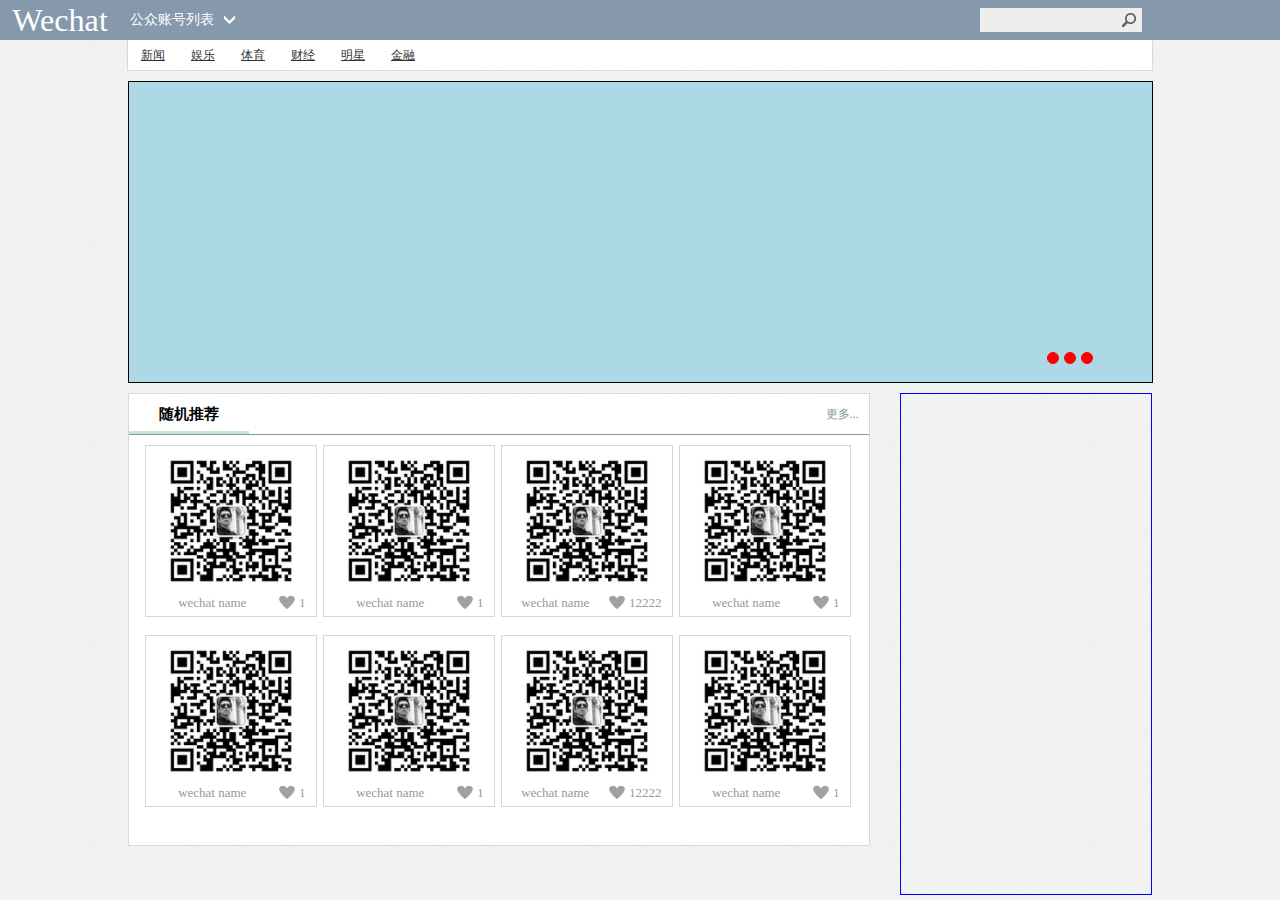
==== html/index.html @ 76915fe9 "init" ====
<!DOCTYPE html>
<html>
<head>

    <link rel="stylesheet" href="../css/global.css" media="screen"/>
    <title></title>
    <meta charset="utf-8"/>
</head>
<body>
	<div class="wrapper">
		<div class="header">
			<div class="header_content">
				<div class="logo_area">Wechat</div>
				<div class="menu_area">
					<ul>
						<!-- <li>新闻</li>
						<li>娱乐</li>
						<li>体育</li>
						<li>财经</li>
						<li>明星</li>
						<li>金融</li> -->
						<li>公众账号列表<span id="more"></span></li>
					</ul>
				</div>
				<div class="search_area">
					<div class="search_box">
						<input type="text"/>
						<a href="javascript:void(null);"></a>
					</div>
				</div>
			</div>
		</div>
		<ul class="wc_category">
			<li>新闻</li>
			<li>娱乐</li>
			<li>体育</li>
			<li>财经</li>
			<li>明星</li>
			<li>金融</li>
		</ul>
		<div class="body">
			<div class="slide_area">
				<div class="slide_control">
					<div class="slide_item"></div>
					<div class="slide_item"></div>
					<div class="slide_item"></div>	
				</div>
			</div>
			<div class="module_area">
				<div class="module_left">
					<div class="rand_module wc_module">
						<div class="module_header">
							<h3>随机推荐</h3>
							<a class="more">更多...</a>
						</div>
						<ul class="module_body">
							<li>
								<div class="qr_item">
									<img src="../images/1.jpg">
									<div class="qr_control">
										<span class="wc_name">wechat name</span>
										<span class="wc_good">1</span>
									</div>
								</div>
								<div class="qr_item">
									<img src="../images/1.jpg">
									<div class="qr_control">
										<span class="wc_name">wechat name</span>
										<span class="wc_good">1</span>
									</div>
								</div>
								<div class="qr_item">
									<img src="../images/1.jpg">
									<div class="qr_control">
										<span class="wc_name">wechat name</span>
										<span class="wc_good">12222</span>
									</div>
								</div>
								<div class="qr_item">
									<img src="../images/1.jpg">
									<div class="qr_control">
										<span class="wc_name">wechat name</span>
										<span class="wc_good">1</span>
									</div>
								</div>
							</li>
							<li>
								<div class="qr_item">
									<img src="../images/1.jpg">
									<div class="qr_control">
										<span class="wc_name">wechat name</span>
										<span class="wc_good">1</span>
									</div>
								</div>
								<div class="qr_item">
									<img src="../images/1.jpg">
									<div class="qr_control">
										<span class="wc_name">wechat name</span>
										<span class="wc_good">1</span>
									</div>
								</div>
								<div class="qr_item">
									<img src="../images/1.jpg">
									<div class="qr_control">
										<span class="wc_name">wechat name</span>
										<span class="wc_good">12222</span>
									</div>
								</div>
								<div class="qr_item">
									<img src="../images/1.jpg">
									<div class="qr_control">
										<span class="wc_name">wechat name</span>
										<span class="wc_good">1</span>
									</div>
								</div>
							</li>
						</ul>
					</div>
				</div>
				<div class="module_right"></div>
			</div>
		</div>
	</div>
</body>
</html>
---- css/global.css ----
body,div,dl,dt,dd,ul,ol,li,h1,h2,h3,h4,h5,h6,pre,form,fieldset,input,textarea,p,blockquote,th,td{padding:0;margin:0;font-family:微软雅黑;}
input,textarea{ outline:none; }
textarea{ resize:none;}
body{font-family:Arial;background-color:#f2f2f2;}
.wrapper{margin:auto;width:100%;min-height:768px;overflow:hidden;height:100%;background:url(../images/bg.gif);}
.header{height:40px;width:100%;background-color:#8598AC;color:#FFF;line-height:40px;font-size:14px;}
.header_content{margin:auto;height:40px;width:1280px;}
.logo_area{float:left;height:40px;width:120px;text-align:center;font-size:2.3em;color:#FFF;}
.menu_area{float:left;min-width:700px;}
.menu_area ul{width:700px;}
.menu_area li{float:left;list-style:none;min-width:60px;text-align:center;width:auto;cursor:pointer;}
.menu_area li:last-child{padding-left:10px;padding-right:10px;}
.menu_area li:hover{background-color:#70D4AB;}

.search_area{float:right;width:300px;}
.search_area input{border:1px solid #EEE;height:22px;width:160px;background-color:#EEE;}
.search_area input:focus{background-color:#FFF;}
.search_box{position:relative;}
.search_box a{display:block;height:16px;width:9px;position:absolute;top:12px;right:143px;background:url('../images/command2.png') no-repeat -144px 0;cursor: pointer;padding:3px;}

#more{display:block;width:11px;height:9px;float:right;margin-top:15px;margin-left:10px;background:url('../images/c5.png') -92px -33px;}
.wc_category{height:30px;width:1024px;margin:auto;background-color:#FFF;border:1px solid #D8D8D8;border-top:none;}
.wc_category li{list-style:none;float:left;font-size:12px;line-height:30px;min-width:50px;text-align:center;text-decoration:underline;color:#333;cursor:pointer;}
.wc_category li:hover{color:#F1C812;}
.body{width:1025px;margin:auto;margin-top:10px;min-height:768px;}
.slide_area{border:1px solid;height:300px;position:relative;background-color:lightblue;}
.slide_control{width:100px;height:20px;position:absolute;bottom:10px;right:10px;}
.slide_item{border:1px solid red;height:10px;width:10px;float:left;background-color:red;margin-left:5px;border-radius:10px;}

.module_area{min-height:500px;width:1024px;overflow:hidden;margin-top:10px;}
.module_left{min-height:500px;width:750px;overflow:hidden;float:left;}
.module_right{border:1px solid blue;min-height:500px;overflow:hidden;width:250px;float:right;}
.rand_module{border:1px solid #EEE;width:740px;;height:300px;}
.wc_module{background-color:#FFF;border-color:#D8D8D8;min-height:300px;height:auto;overflow:hidden;}
.module_header{border-bottom:1px solid #829C8E;height:40px;line-height:40px;}
.module_header h3{border-bottom:3px solid #C2E7D2;width:120px;text-align:center;height:37px;font-size:15px;float:left;}
.more{float:right;color:#829C8E;text-align:center;font-size:12px;cursor:pointer;margin-right:10px;}
.more:hover{color:#333;}

.module_body{height:400px;}
.module_body li{height:180px;margin:10px;list-style:none;}
.qr_item{border:1px solid #D8D8D8;float:left;height:170px;width:170px;margin-left:6px;text-align:center;cursor:pointer;}
.qr_item:hover{background-color: #D8D8D8;}
.qr_item img{height:140px;margin-top: 5px;}
.qr_control{font-size:13px;}
.wc_name{color:#999;}
.wc_good{float:right;margin-right:10px;background:url(../images/like.png) no-repeat;padding-left:20px;color:#999;}
.wc_good:hover{color:#333;background-position:0 -48px;}
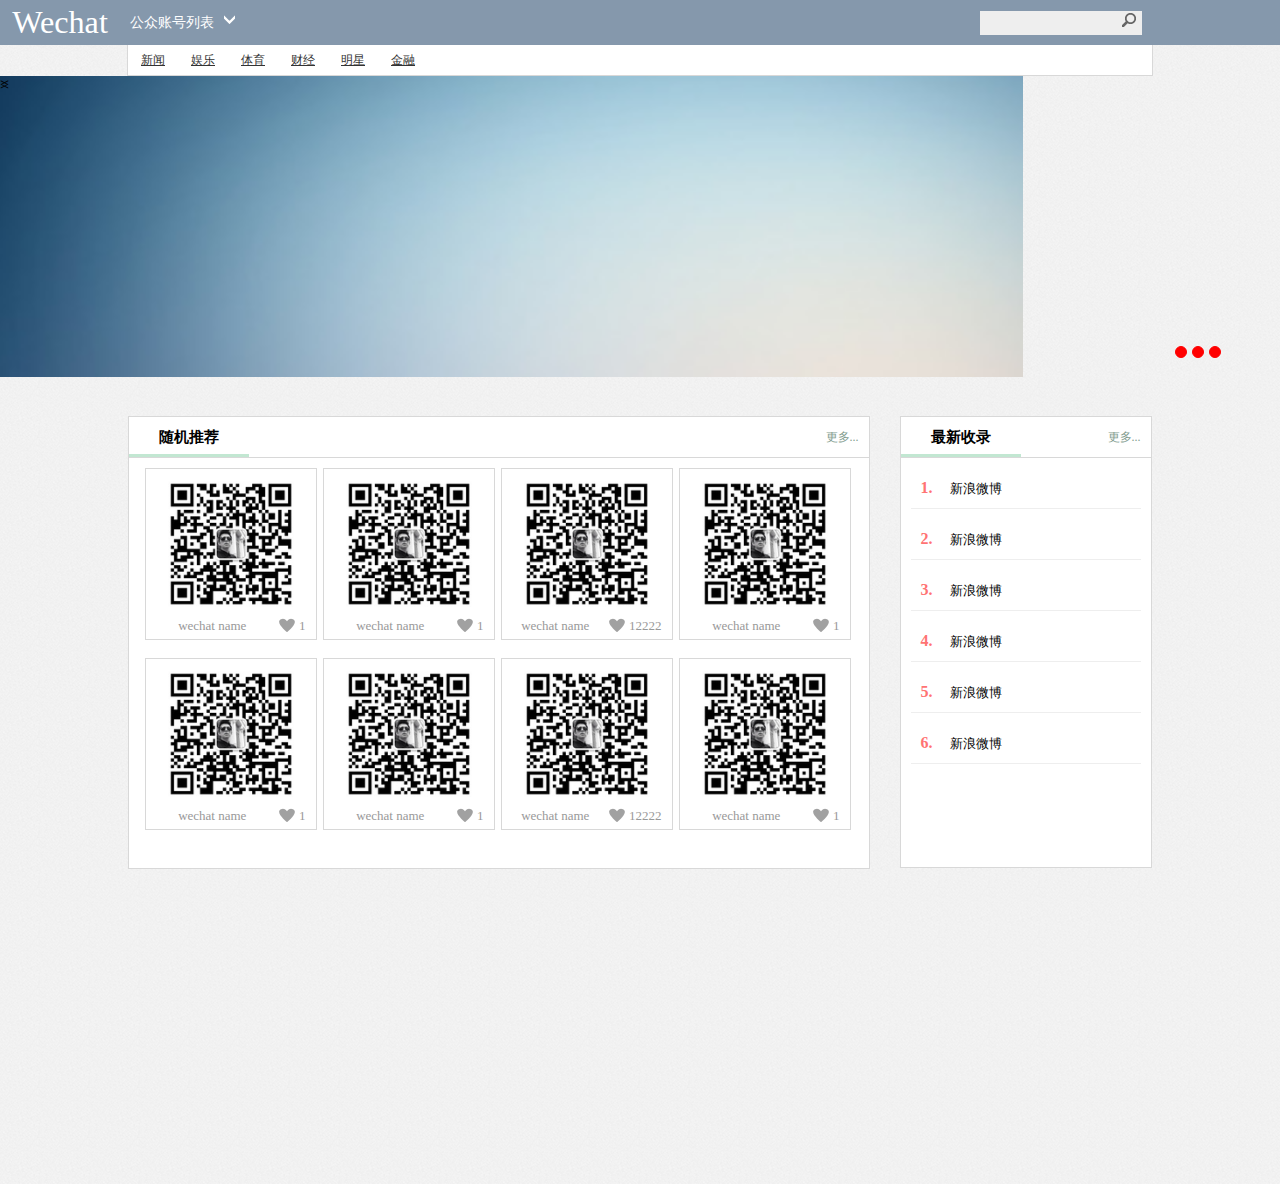
==== commit be2abd25: "update" ====
--- a/html/index.html
+++ b/html/index.html
@@ -38,14 +38,31 @@
 			<li>明星</li>
 			<li>金融</li>
 		</ul>
+		<div class="slide_area">
+			<div class="pre_slide sl_btn"><</div>
+			<div class="next_slide sl_btn">></div>
+			<div class="slide_container">
+				<img src="../images/test/www.png"/>
+			</div>
+			<div class="slide_control">
+				<div class="slide_item"></div>
+				<div class="slide_item"></div>
+				<div class="slide_item"></div>	
+			</div>
+		</div>
 		<div class="body">
-			<div class="slide_area">
+			<!-- <div class="slide_area">
+				<div class="pre_slide sl_btn"><</div>
+				<div class="next_slide sl_btn">></div>
+				<div class="slide_container">
+					<img src="../images/test/www.png"/>
+				</div>
 				<div class="slide_control">
 					<div class="slide_item"></div>
 					<div class="slide_item"></div>
 					<div class="slide_item"></div>	
 				</div>
-			</div>
+			</div> -->
 			<div class="module_area">
 				<div class="module_left">
 					<div class="rand_module wc_module">
@@ -117,7 +134,40 @@
 						</ul>
 					</div>
 				</div>
-				<div class="module_right"></div>
+				<div class="module_right wc_module">
+					<div class="module_header">
+						<h3>最新收录</h3>
+						<a class="more">更多...</a>
+					</div>
+					<div class="module_body">
+						<ul class="new_wc">
+							<li class="new_wc_item">
+								<span class="order">1.</span>
+								<span class="new_wc_title">新浪微博</span>
+							</li>
+							<li class="new_wc_item">
+								<span class="order">2.</span>
+								<span class="new_wc_title">新浪微博</span>
+							</li>
+							<li class="new_wc_item">
+								<span class="order">3.</span>
+								<span class="new_wc_title">新浪微博</span>
+							</li>
+							<li class="new_wc_item">
+								<span class="order">4.</span>
+								<span class="new_wc_title">新浪微博</span>
+							</li>
+							<li class="new_wc_item">
+								<span class="order">5.</span>
+								<span class="new_wc_title">新浪微博</span>
+							</li>
+							<li class="new_wc_item">
+								<span class="order">6.</span>
+								<span class="new_wc_title">新浪微博</span>
+							</li>
+						</ul>
+					</div>
+				</div>
 			</div>
 		</div>
 	</div>
--- a/css/global.css
+++ b/css/global.css
@@ -3,9 +3,9 @@
 textarea{ resize:none;}
 body{font-family:Arial;background-color:#f2f2f2;}
 .wrapper{margin:auto;width:100%;min-height:768px;overflow:hidden;height:100%;background:url(../images/bg.gif);}
-.header{height:40px;width:100%;background-color:#8598AC;color:#FFF;line-height:40px;font-size:14px;}
+.header{height:45px;width:100%;background-color:#8598AC;color:#FFF;line-height:45px;font-size:14px;position:fixed;z-index:9999;}
 .header_content{margin:auto;height:40px;width:1280px;}
-.logo_area{float:left;height:40px;width:120px;text-align:center;font-size:2.3em;color:#FFF;}
+.logo_area{float:left;height:45px;width:120px;text-align:center;font-size:2.3em;color:#FFF;}
 .menu_area{float:left;min-width:700px;}
 .menu_area ul{width:700px;}
 .menu_area li{float:left;list-style:none;min-width:60px;text-align:center;width:auto;cursor:pointer;}
@@ -19,20 +19,20 @@
 .search_box a{display:block;height:16px;width:9px;position:absolute;top:12px;right:143px;background:url('../images/command2.png') no-repeat -144px 0;cursor: pointer;padding:3px;}
 
 #more{display:block;width:11px;height:9px;float:right;margin-top:15px;margin-left:10px;background:url('../images/c5.png') -92px -33px;}
-.wc_category{height:30px;width:1024px;margin:auto;background-color:#FFF;border:1px solid #D8D8D8;border-top:none;}
+.wc_category{height:30px;width:1024px;margin:auto;margin-top:45px;background-color:#FFF;border:1px solid #D8D8D8;border-top:none;}
 .wc_category li{list-style:none;float:left;font-size:12px;line-height:30px;min-width:50px;text-align:center;text-decoration:underline;color:#333;cursor:pointer;}
 .wc_category li:hover{color:#F1C812;}
-.body{width:1025px;margin:auto;margin-top:10px;min-height:768px;}
-.slide_area{border:1px solid;height:300px;position:relative;background-color:lightblue;}
+.body{width:1025px;margin:auto;margin-top:40px;min-height:768px;}
+.slide_area{height:300px;position:relative;}
 .slide_control{width:100px;height:20px;position:absolute;bottom:10px;right:10px;}
 .slide_item{border:1px solid red;height:10px;width:10px;float:left;background-color:red;margin-left:5px;border-radius:10px;}
-
+.sl_btn{position:absolute;}
 .module_area{min-height:500px;width:1024px;overflow:hidden;margin-top:10px;}
 .module_left{min-height:500px;width:750px;overflow:hidden;float:left;}
-.module_right{border:1px solid blue;min-height:500px;overflow:hidden;width:250px;float:right;}
+.wc_module.module_right{border:1px solid #D8D8D8;height:450px;width:250px;float:right;}
 .rand_module{border:1px solid #EEE;width:740px;;height:300px;}
 .wc_module{background-color:#FFF;border-color:#D8D8D8;min-height:300px;height:auto;overflow:hidden;}
-.module_header{border-bottom:1px solid #829C8E;height:40px;line-height:40px;}
+.module_header{border-bottom:1px solid #D8D8D8;height:40px;line-height:40px;}
 .module_header h3{border-bottom:3px solid #C2E7D2;width:120px;text-align:center;height:37px;font-size:15px;float:left;}
 .more{float:right;color:#829C8E;text-align:center;font-size:12px;cursor:pointer;margin-right:10px;}
 .more:hover{color:#333;}
@@ -45,4 +45,10 @@
 .qr_control{font-size:13px;}
 .wc_name{color:#999;}
 .wc_good{float:right;margin-right:10px;background:url(../images/like.png) no-repeat;padding-left:20px;color:#999;}
-.wc_good:hover{color:#333;background-position:0 -48px;}+.wc_good:hover{color:#333;background-position:0 -48px;}
+
+.new_wc{}
+.new_wc li{border-bottom:1px solid #EEE;height:40px;line-height:40px;}
+.new_wc .order{margin-left:10px;color:#FF7373;font-weight:bold;}
+.new_wc .new_wc_title{margin-left:10px;font-size:13px;padding:3px;}
+.new_wc .new_wc_title:hover{color:#FF7373;cursor:pointer;}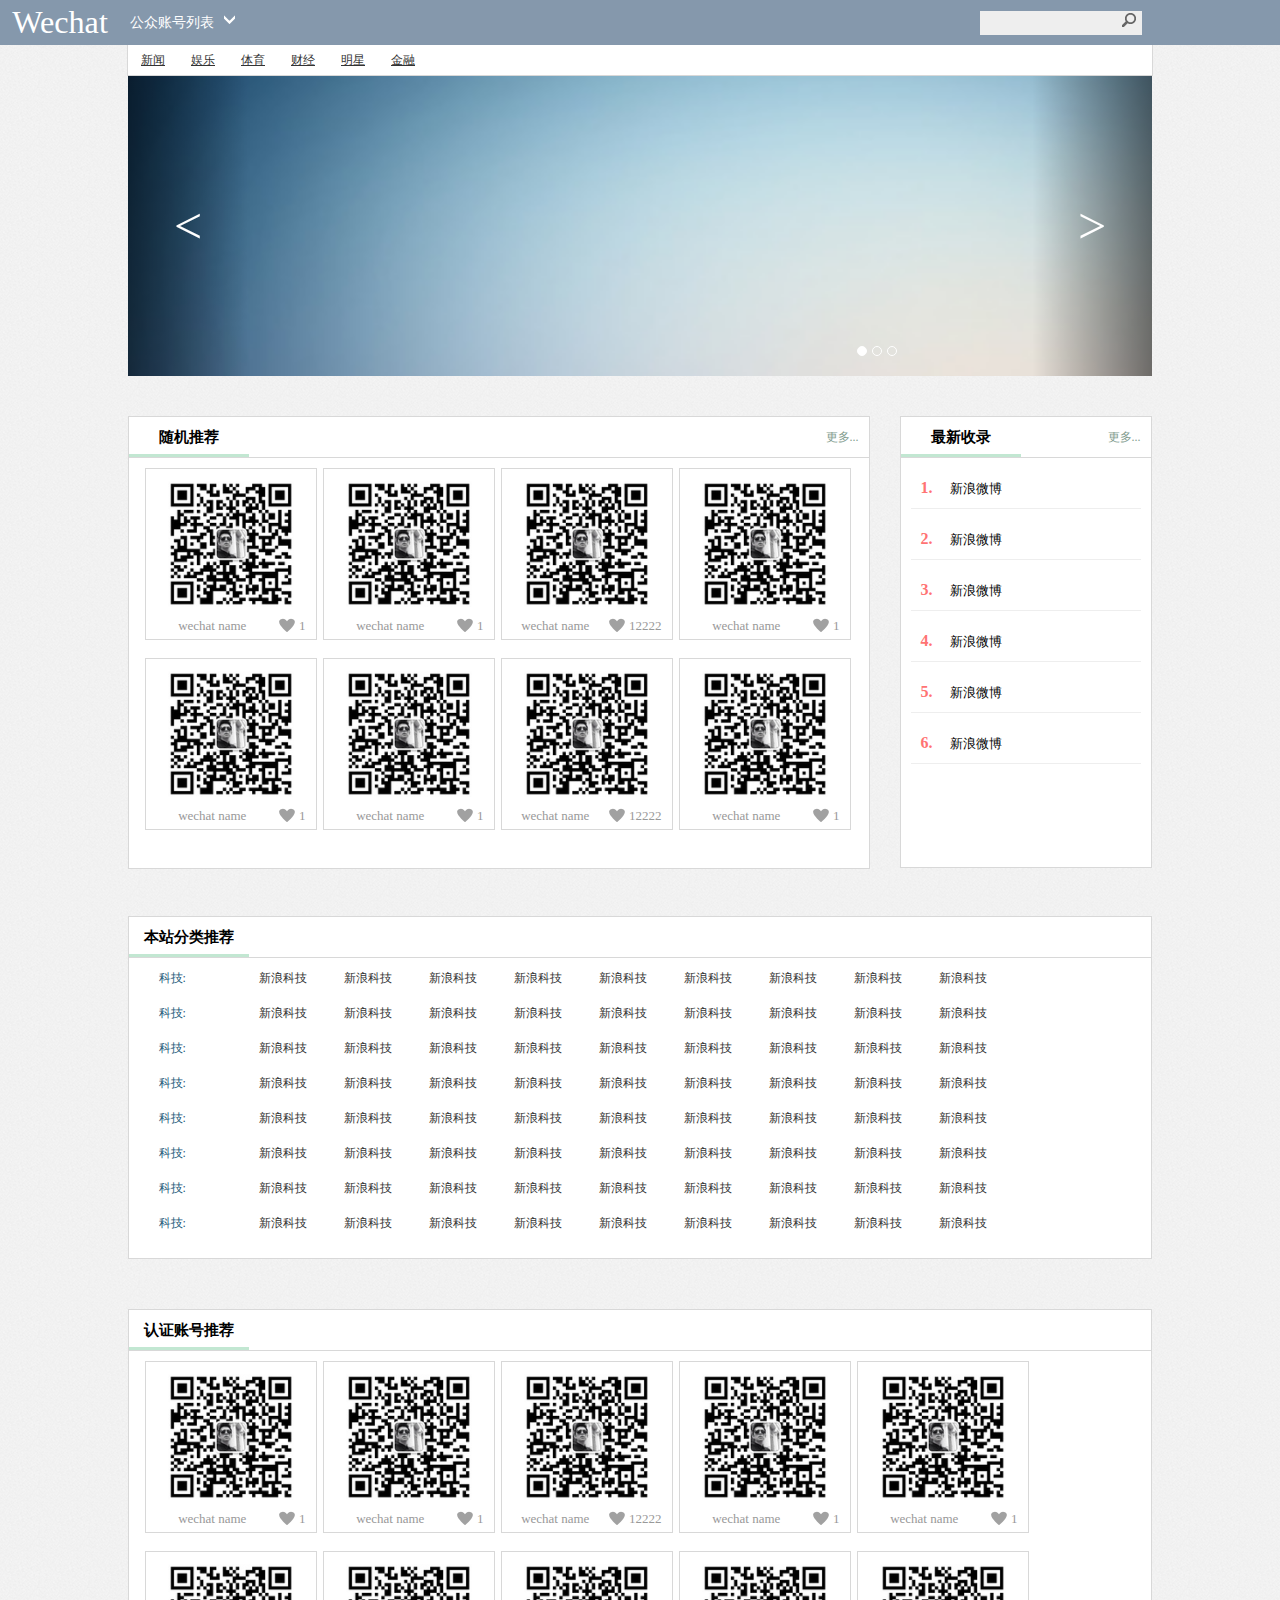
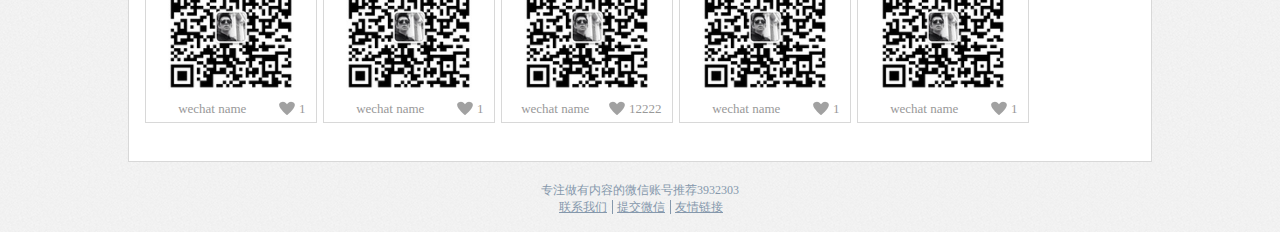
==== commit 5eee7cba: "update" ====
--- a/html/index.html
+++ b/html/index.html
@@ -45,7 +45,7 @@
 				<img src="../images/test/www.png"/>
 			</div>
 			<div class="slide_control">
-				<div class="slide_item"></div>
+				<div class="slide_item current"></div>
 				<div class="slide_item"></div>
 				<div class="slide_item"></div>	
 			</div>
@@ -168,7 +168,213 @@
 						</ul>
 					</div>
 				</div>
+				<div class="pop_wc wc_module">
+					<div class="module_header">
+						<h3>本站分类推荐</h3>
+					</div>
+					<div class="pop_wc_item">
+						<h3>科技:</h3>
+						<ul>
+							<li><a href="">新浪科技</a></li>
+							<li><a href="">新浪科技</a></li>
+							<li><a href="">新浪科技</a></li>
+							<li><a href="">新浪科技</a></li>
+							<li><a href="">新浪科技</a></li>
+							<li><a href="">新浪科技</a></li>
+							<li><a href="">新浪科技</a></li>
+							<li><a href="">新浪科技</a></li>
+							<li><a href="">新浪科技</a></li>
+						</ul>
+					</div>			
+					<div class="pop_wc_item">
+						<h3>科技:</h3>
+						<ul>
+							<li><a href="">新浪科技</a></li>
+							<li><a href="">新浪科技</a></li>
+							<li><a href="">新浪科技</a></li>
+							<li><a href="">新浪科技</a></li>
+							<li><a href="">新浪科技</a></li>
+							<li><a href="">新浪科技</a></li>
+							<li><a href="">新浪科技</a></li>
+							<li><a href="">新浪科技</a></li>
+							<li><a href="">新浪科技</a></li>
+						</ul>
+					</div>
+					<div class="pop_wc_item">
+						<h3>科技:</h3>
+						<ul>
+							<li><a href="">新浪科技</a></li>
+							<li><a href="">新浪科技</a></li>
+							<li><a href="">新浪科技</a></li>
+							<li><a href="">新浪科技</a></li>
+							<li><a href="">新浪科技</a></li>
+							<li><a href="">新浪科技</a></li>
+							<li><a href="">新浪科技</a></li>
+							<li><a href="">新浪科技</a></li>
+							<li><a href="">新浪科技</a></li>
+						</ul>
+					</div>
+					<div class="pop_wc_item">
+						<h3>科技:</h3>
+						<ul>
+							<li><a href="">新浪科技</a></li>
+							<li><a href="">新浪科技</a></li>
+							<li><a href="">新浪科技</a></li>
+							<li><a href="">新浪科技</a></li>
+							<li><a href="">新浪科技</a></li>
+							<li><a href="">新浪科技</a></li>
+							<li><a href="">新浪科技</a></li>
+							<li><a href="">新浪科技</a></li>
+							<li><a href="">新浪科技</a></li>
+						</ul>
+					</div>
+					<div class="pop_wc_item">
+						<h3>科技:</h3>
+						<ul>
+							<li><a href="">新浪科技</a></li>
+							<li><a href="">新浪科技</a></li>
+							<li><a href="">新浪科技</a></li>
+							<li><a href="">新浪科技</a></li>
+							<li><a href="">新浪科技</a></li>
+							<li><a href="">新浪科技</a></li>
+							<li><a href="">新浪科技</a></li>
+							<li><a href="">新浪科技</a></li>
+							<li><a href="">新浪科技</a></li>
+						</ul>
+					</div>
+					<div class="pop_wc_item">
+						<h3>科技:</h3>
+						<ul>
+							<li><a href="">新浪科技</a></li>
+							<li><a href="">新浪科技</a></li>
+							<li><a href="">新浪科技</a></li>
+							<li><a href="">新浪科技</a></li>
+							<li><a href="">新浪科技</a></li>
+							<li><a href="">新浪科技</a></li>
+							<li><a href="">新浪科技</a></li>
+							<li><a href="">新浪科技</a></li>
+							<li><a href="">新浪科技</a></li>
+						</ul>
+					</div>
+					<div class="pop_wc_item">
+						<h3>科技:</h3>
+						<ul>
+							<li><a href="">新浪科技</a></li>
+							<li><a href="">新浪科技</a></li>
+							<li><a href="">新浪科技</a></li>
+							<li><a href="">新浪科技</a></li>
+							<li><a href="">新浪科技</a></li>
+							<li><a href="">新浪科技</a></li>
+							<li><a href="">新浪科技</a></li>
+							<li><a href="">新浪科技</a></li>
+							<li><a href="">新浪科技</a></li>
+						</ul>
+					</div>
+					<div class="pop_wc_item">
+						<h3>科技:</h3>
+						<ul>
+							<li><a href="">新浪科技</a></li>
+							<li><a href="">新浪科技</a></li>
+							<li><a href="">新浪科技</a></li>
+							<li><a href="">新浪科技</a></li>
+							<li><a href="">新浪科技</a></li>
+							<li><a href="">新浪科技</a></li>
+							<li><a href="">新浪科技</a></li>
+							<li><a href="">新浪科技</a></li>
+							<li><a href="">新浪科技</a></li>
+						</ul>
+					</div>
+				</div>
+				<div class="module_verify wc_module">
+					<div class="module_header">
+						<h3>认证账号推荐</h3>
+					</div>
+					<div class="module_body">
+						<li>
+								<div class="qr_item">
+									<img src="../images/1.jpg">
+									<div class="qr_control">
+										<span class="wc_name">wechat name</span>
+										<span class="wc_good">1</span>
+									</div>
+								</div>
+								<div class="qr_item">
+									<img src="../images/1.jpg">
+									<div class="qr_control">
+										<span class="wc_name">wechat name</span>
+										<span class="wc_good">1</span>
+									</div>
+								</div>
+								<div class="qr_item">
+									<img src="../images/1.jpg">
+									<div class="qr_control">
+										<span class="wc_name">wechat name</span>
+										<span class="wc_good">12222</span>
+									</div>
+								</div>
+								<div class="qr_item">
+									<img src="../images/1.jpg">
+									<div class="qr_control">
+										<span class="wc_name">wechat name</span>
+										<span class="wc_good">1</span>
+									</div>
+								</div>
+								<div class="qr_item">
+									<img src="../images/1.jpg">
+									<div class="qr_control">
+										<span class="wc_name">wechat name</span>
+										<span class="wc_good">1</span>
+									</div>
+								</div>
+							</li>
+							<li>
+								<div class="qr_item">
+									<img src="../images/1.jpg">
+									<div class="qr_control">
+										<span class="wc_name">wechat name</span>
+										<span class="wc_good">1</span>
+									</div>
+								</div>
+								<div class="qr_item">
+									<img src="../images/1.jpg">
+									<div class="qr_control">
+										<span class="wc_name">wechat name</span>
+										<span class="wc_good">1</span>
+									</div>
+								</div>
+								<div class="qr_item">
+									<img src="../images/1.jpg">
+									<div class="qr_control">
+										<span class="wc_name">wechat name</span>
+										<span class="wc_good">12222</span>
+									</div>
+								</div>
+								<div class="qr_item">
+									<img src="../images/1.jpg">
+									<div class="qr_control">
+										<span class="wc_name">wechat name</span>
+										<span class="wc_good">1</span>
+									</div>
+								</div>
+																<div class="qr_item">
+									<img src="../images/1.jpg">
+									<div class="qr_control">
+										<span class="wc_name">wechat name</span>
+										<span class="wc_good">1</span>
+									</div>
+								</div>
+							</li>
+					</div>
+				</div>
 			</div>
+		</div>
+		<div class="footer">
+			<p>专注做有内容的微信账号推荐3932303</p>
+			<p>
+				<a href="#">联系我们</a>
+				<a href="#">提交微信</a>
+				<a href="#">友情链接</a>
+			</p>
 		</div>
 	</div>
 </body>
--- a/css/global.css
+++ b/css/global.css
@@ -21,11 +21,14 @@
 #more{display:block;width:11px;height:9px;float:right;margin-top:15px;margin-left:10px;background:url('../images/c5.png') -92px -33px;}
 .wc_category{height:30px;width:1024px;margin:auto;margin-top:45px;background-color:#FFF;border:1px solid #D8D8D8;border-top:none;}
 .wc_category li{list-style:none;float:left;font-size:12px;line-height:30px;min-width:50px;text-align:center;text-decoration:underline;color:#333;cursor:pointer;}
-.wc_category li:hover{color:#F1C812;}
+.wc_category li:hover{color:#FF7373;}
 .body{width:1025px;margin:auto;margin-top:40px;min-height:768px;}
-.slide_area{height:300px;position:relative;}
-.slide_control{width:100px;height:20px;position:absolute;bottom:10px;right:10px;}
-.slide_item{border:1px solid red;height:10px;width:10px;float:left;background-color:red;margin-left:5px;border-radius:10px;}
+.slide_area{height:300px;position:relative;width:1024px;margin:auto;}
+.slide_container{width:100%;margin:auto;}
+.slide_container img{width:100%;height:300px;}
+.slide_control{width:100px;height:20px;position:absolute;bottom:10px;right:200px;}
+.slide_item{border:1px solid #FFF;height:8px;width:8px;float:left;margin-left:5px;border-radius:8px;cursor:pointer;}
+.slide_item.current{background-color:#FFF;}
 .sl_btn{position:absolute;}
 .module_area{min-height:500px;width:1024px;overflow:hidden;margin-top:10px;}
 .module_left{min-height:500px;width:750px;overflow:hidden;float:left;}
@@ -51,4 +54,38 @@
 .new_wc li{border-bottom:1px solid #EEE;height:40px;line-height:40px;}
 .new_wc .order{margin-left:10px;color:#FF7373;font-weight:bold;}
 .new_wc .new_wc_title{margin-left:10px;font-size:13px;padding:3px;}
-.new_wc .new_wc_title:hover{color:#FF7373;cursor:pointer;}+.new_wc .new_wc_title:hover{color:#FF7373;cursor:pointer;}
+
+
+.pre_slide{left:0;
+background-image: -webkit-gradient(linear, 0 top, 100% top, from(rgba(0, 0, 0, 0.5)), to(rgba(0, 0, 0, 0.0001)));
+background-image: -webkit-linear-gradient(left, color-stop(rgba(0, 0, 0, 0.5) 0), color-stop(rgba(0, 0, 0, 0.0001) 100%));
+background-image: -moz-linear-gradient(left, rgba(0, 0, 0, 0.5) 0, rgba(0, 0, 0, 0.0001) 100%);
+background-image: linear-gradient(to right, rgba(0, 0, 0, 0.5) 0, rgba(0, 0, 0, 0.0001) 100%);
+background-repeat: repeat-x;
+filter: progid:DXImageTransform.Microsoft.gradient(startColorstr='#80000000', endColorstr='#00000000', GradientType=1);
+}
+.next_slide{right:0;background-image: -webkit-gradient(linear, 0 top, 100% top, from(rgba(0, 0, 0, 0.0001)), to(rgba(0, 0, 0, 0.5)));
+background-image: -webkit-linear-gradient(left, color-stop(rgba(0, 0, 0, 0.0001) 0), color-stop(rgba(0, 0, 0, 0.5) 100%));
+background-image: -moz-linear-gradient(left, rgba(0, 0, 0, 0.0001) 0, rgba(0, 0, 0, 0.5) 100%);
+background-image: linear-gradient(to right, rgba(0, 0, 0, 0.0001) 0, rgba(0, 0, 0, 0.5) 100%);
+background-repeat: repeat-x;
+filter: progid:DXImageTransform.Microsoft.gradient(startColorstr='#00000000', endColorstr='#80000000', GradientType=1);}
+.sl_btn{height:300px;width:120px;position:absolute;text-align:center;font-size:50px;line-height:300px;cursor:pointer;color:#FFF;}
+
+
+.pop_wc{float:left;width:1022px;border:1px solid #D8D8D8;padding-bottom: 20px;}
+.pop_wc_item{height:30px;margin-top:5px;padding-left: 20px;width:100%;}
+.pop_wc_item:hover{background-color:#C2E7D2;}
+.pop_wc_item ul{float:left;margin-left:15px;height:30px;line-height:30px;font-size:12px;}
+.pop_wc_item ul li{float:left;list-style:none;margin-left:5px;width:80px;}
+.pop_wc_item ul li a{color:#333;text-decoration:none;}
+.pop_wc_item ul li a:hover{color:#FF7373;text-decoration:underline;}
+.pop_wc_item h3{float:left;font-size:12px;height:30px;line-height:30px;margin-left:10px;font-weight:normal;color:#245A7A;width:80px;}
+
+.module_verify{width:1022px;border:1px solid #D8D8D8;height:auto;float:left;margin-top:50px;}
+
+.footer{height:50px;width:1024px;margin:auto;margin-top:20px;text-align:center;color:#8598AC;}
+.footer p{font-size:12px;}
+.footer p a{border-left:1px solid;padding:0 2px 0 4px;text-align:center;font-size:12px;color:#8598AC;}
+.footer p a:first-child{border:none;}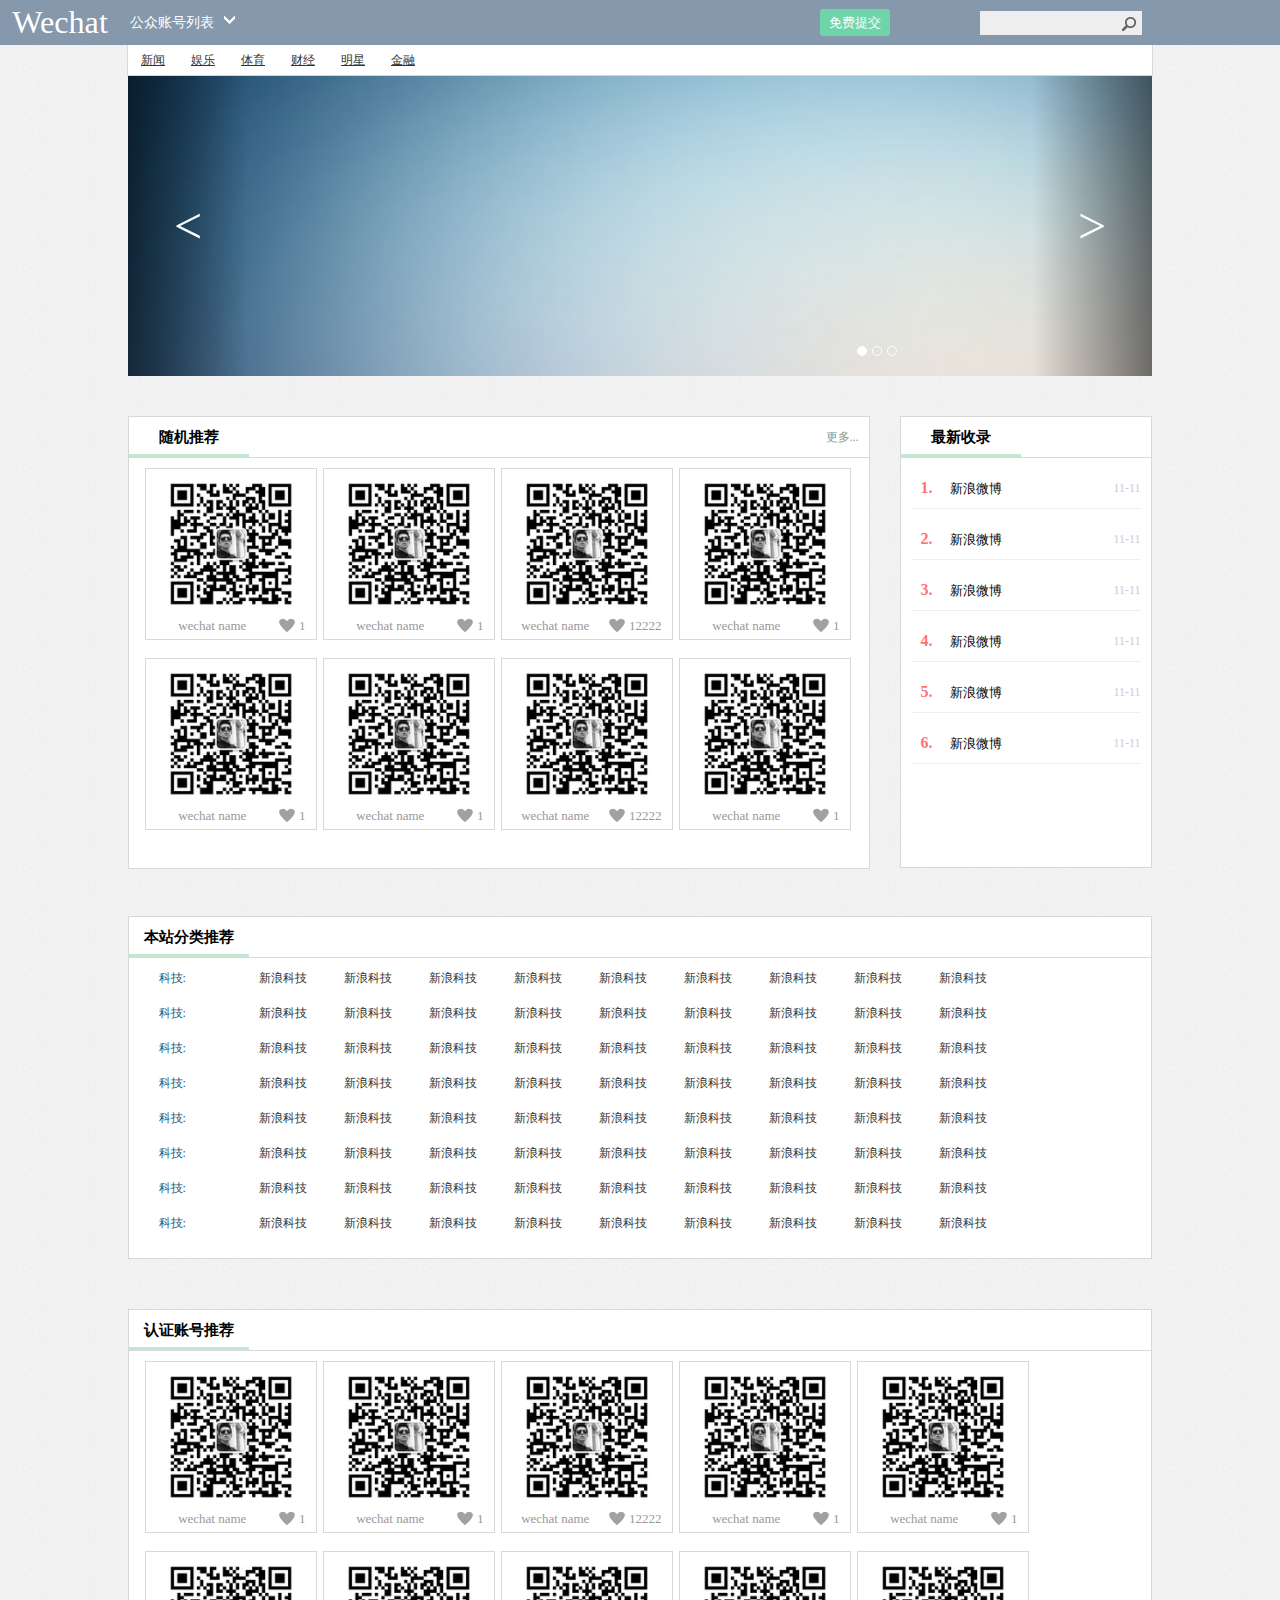
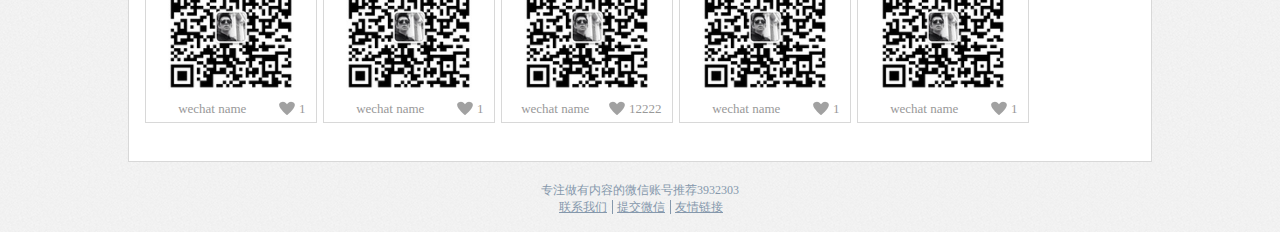
==== commit 477dcde1: "update" ====
--- a/html/index.html
+++ b/html/index.html
@@ -13,15 +13,10 @@
 				<div class="logo_area">Wechat</div>
 				<div class="menu_area">
 					<ul>
-						<!-- <li>新闻</li>
-						<li>娱乐</li>
-						<li>体育</li>
-						<li>财经</li>
-						<li>明星</li>
-						<li>金融</li> -->
 						<li>公众账号列表<span id="more"></span></li>
 					</ul>
 				</div>
+				<a href="#" class="join">免费提交</a>
 				<div class="search_area">
 					<div class="search_box">
 						<input type="text"/>
@@ -51,18 +46,6 @@
 			</div>
 		</div>
 		<div class="body">
-			<!-- <div class="slide_area">
-				<div class="pre_slide sl_btn"><</div>
-				<div class="next_slide sl_btn">></div>
-				<div class="slide_container">
-					<img src="../images/test/www.png"/>
-				</div>
-				<div class="slide_control">
-					<div class="slide_item"></div>
-					<div class="slide_item"></div>
-					<div class="slide_item"></div>	
-				</div>
-			</div> -->
 			<div class="module_area">
 				<div class="module_left">
 					<div class="rand_module wc_module">
@@ -137,33 +120,39 @@
 				<div class="module_right wc_module">
 					<div class="module_header">
 						<h3>最新收录</h3>
-						<a class="more">更多...</a>
+						<!-- <a class="more">更多...</a> -->
 					</div>
 					<div class="module_body">
 						<ul class="new_wc">
 							<li class="new_wc_item">
 								<span class="order">1.</span>
 								<span class="new_wc_title">新浪微博</span>
+								<span class="new_wc_date">11-11</span>
 							</li>
 							<li class="new_wc_item">
 								<span class="order">2.</span>
 								<span class="new_wc_title">新浪微博</span>
+								<span class="new_wc_date">11-11</span>
 							</li>
 							<li class="new_wc_item">
 								<span class="order">3.</span>
 								<span class="new_wc_title">新浪微博</span>
+								<span class="new_wc_date">11-11</span>
 							</li>
 							<li class="new_wc_item">
 								<span class="order">4.</span>
 								<span class="new_wc_title">新浪微博</span>
+								<span class="new_wc_date">11-11</span>
 							</li>
 							<li class="new_wc_item">
 								<span class="order">5.</span>
 								<span class="new_wc_title">新浪微博</span>
+								<span class="new_wc_date">11-11</span>
 							</li>
 							<li class="new_wc_item">
 								<span class="order">6.</span>
 								<span class="new_wc_title">新浪微博</span>
+								<span class="new_wc_date">11-11</span>
 							</li>
 						</ul>
 					</div>
--- a/css/global.css
+++ b/css/global.css
@@ -16,7 +16,7 @@
 .search_area input{border:1px solid #EEE;height:22px;width:160px;background-color:#EEE;}
 .search_area input:focus{background-color:#FFF;}
 .search_box{position:relative;}
-.search_box a{display:block;height:16px;width:9px;position:absolute;top:12px;right:143px;background:url('../images/command2.png') no-repeat -144px 0;cursor: pointer;padding:3px;}
+.search_box a{display:block;height:16px;width:9px;position:absolute;top:12px;right:143px;background:url('../images/command2.png') no-repeat -144px 4px;cursor: pointer;padding:3px;}
 
 #more{display:block;width:11px;height:9px;float:right;margin-top:15px;margin-left:10px;background:url('../images/c5.png') -92px -33px;}
 .wc_category{height:30px;width:1024px;margin:auto;margin-top:45px;background-color:#FFF;border:1px solid #D8D8D8;border-top:none;}
@@ -88,4 +88,8 @@
 .footer{height:50px;width:1024px;margin:auto;margin-top:20px;text-align:center;color:#8598AC;}
 .footer p{font-size:12px;}
 .footer p a{border-left:1px solid;padding:0 2px 0 4px;text-align:center;font-size:12px;color:#8598AC;}
-.footer p a:first-child{border:none;}+.footer p a:first-child{border:none;}
+
+.new_wc_date{float:right;color:#CCC;font-size:12px;}
+
+a.join{border:1px solid #70D4AB;padding:5px 8px 5px 8px;background-color:#70D4AB;text-decoration:none;color:#FFF;font-size:13px;border-radius:3px;}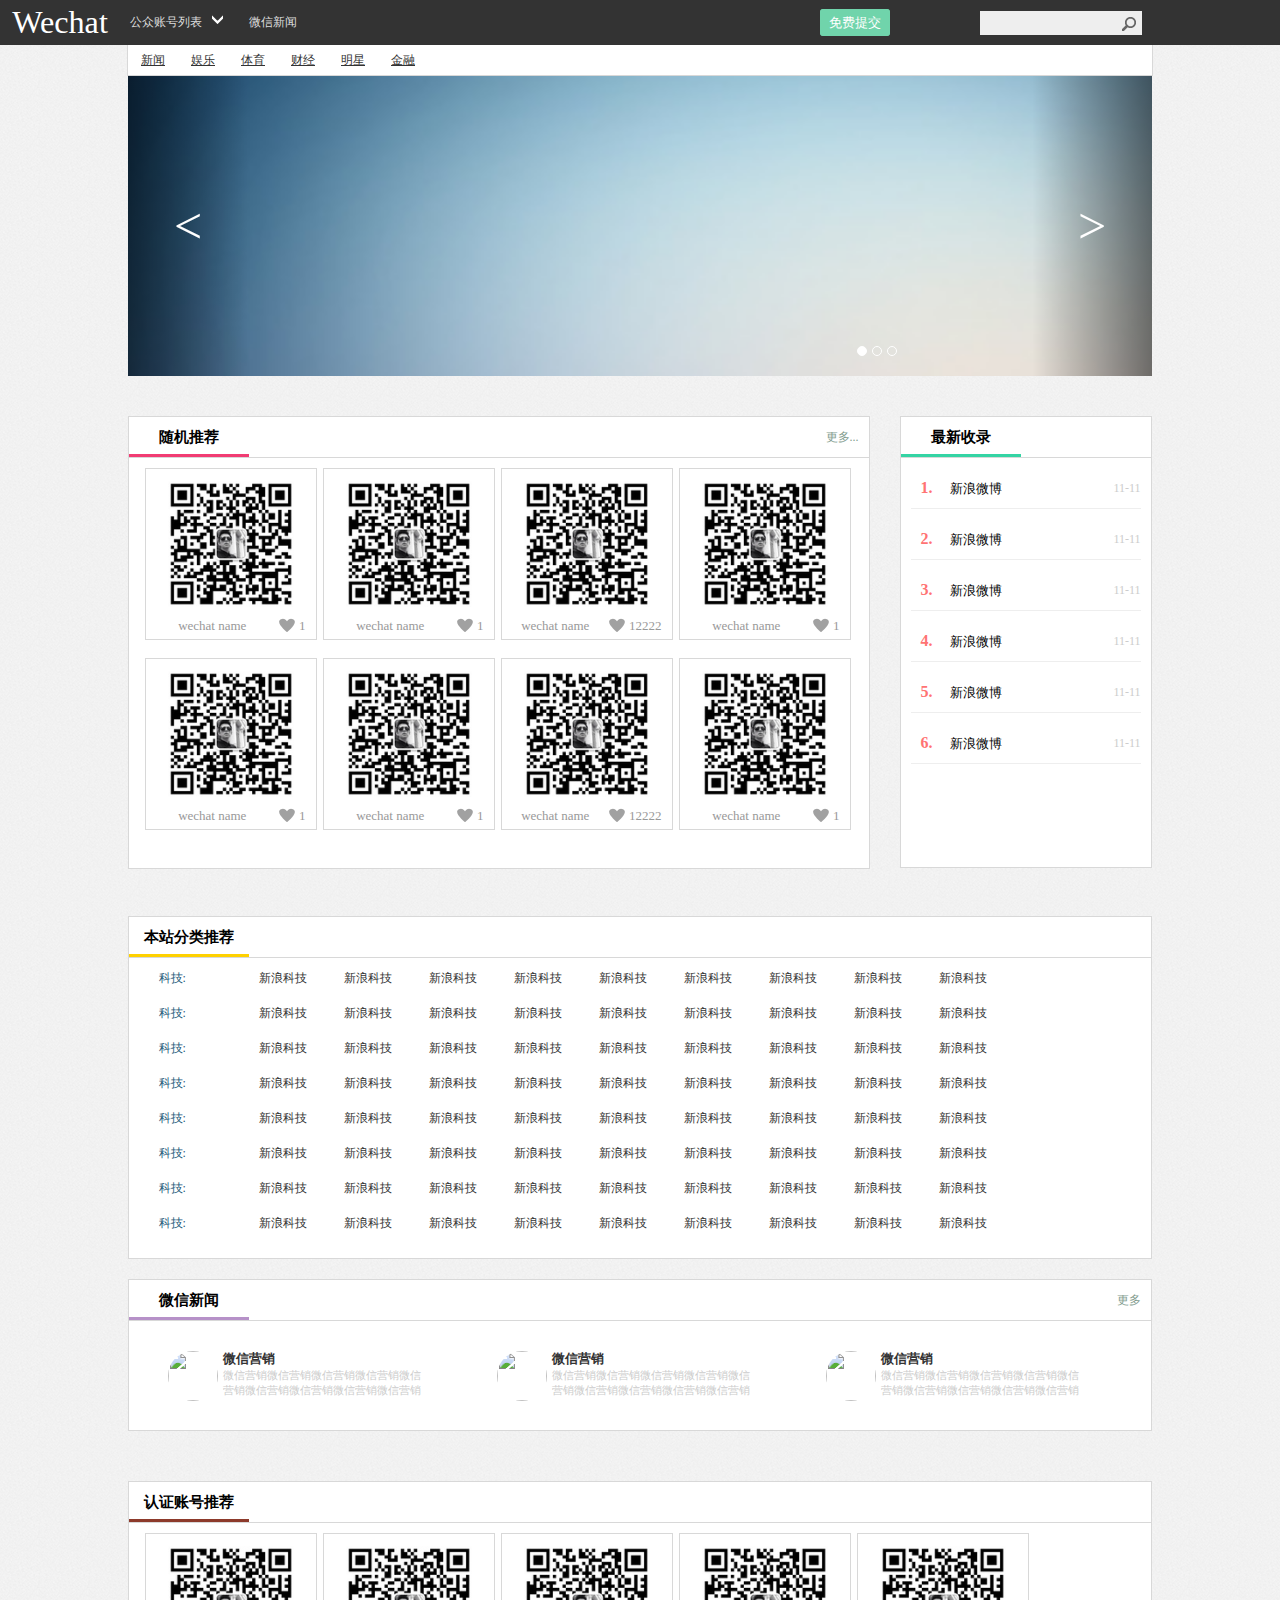
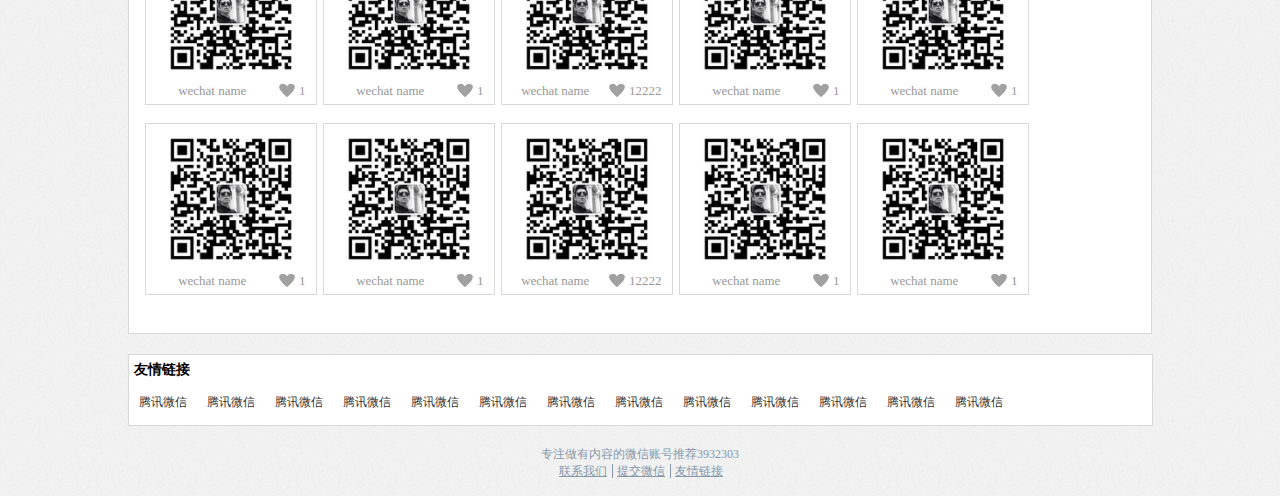
==== commit a1315a5d: "update" ====
--- a/html/index.html
+++ b/html/index.html
@@ -14,6 +14,7 @@
 				<div class="menu_area">
 					<ul>
 						<li>公众账号列表<span id="more"></span></li>
+						<li>微信新闻</li>
 					</ul>
 				</div>
 				<a href="#" class="join">免费提交</a>
@@ -50,7 +51,7 @@
 				<div class="module_left">
 					<div class="rand_module wc_module">
 						<div class="module_header">
-							<h3>随机推荐</h3>
+							<h3  style="border-color:#F13C73;">随机推荐</h3>
 							<a class="more">更多...</a>
 						</div>
 						<ul class="module_body">
@@ -119,7 +120,7 @@
 				</div>
 				<div class="module_right wc_module">
 					<div class="module_header">
-						<h3>最新收录</h3>
+						<h3  style="border-color:#35D4A4;">最新收录</h3>
 						<!-- <a class="more">更多...</a> -->
 					</div>
 					<div class="module_body">
@@ -159,7 +160,7 @@
 				</div>
 				<div class="pop_wc wc_module">
 					<div class="module_header">
-						<h3>本站分类推荐</h3>
+						<h3  style="border-color:#FFD100;">本站分类推荐</h3>
 					</div>
 					<div class="pop_wc_item">
 						<h3>科技:</h3>
@@ -272,11 +273,40 @@
 							<li><a href="">新浪科技</a></li>
 							<li><a href="">新浪科技</a></li>
 						</ul>
+					</div>
+				</div>
+				<div class="wc_news wc_module">
+					<div class="module_header">
+						<h3  style="border-color:#B691C8;">微信新闻</h3>						
+						<span class="more">更多</span>
+					</div>
+					<div class="module_body">
+						<div class="wc_news_item">
+							<img src="http://ww2.sinaimg.cn/bmiddle/4a6a7872tw1e9lvg6psxzj20wd0lyjup.jpg"/>
+							<div class="wc_news_shot">
+								<h3>微信营销</h3>
+								<p>微信营销微信营销微信营销微信营销微信营销微信营销微信营销微信营销微信营销</p>
+							</div>
+						</div>						
+						<div class="wc_news_item">
+							<img src="http://ww2.sinaimg.cn/bmiddle/4a6a7872tw1e9lvg6psxzj20wd0lyjup.jpg"/>
+							<div class="wc_news_shot">
+								<h3>微信营销</h3>
+								<p>微信营销微信营销微信营销微信营销微信营销微信营销微信营销微信营销微信营销</p>
+							</div>
+						</div>						
+						<div class="wc_news_item">
+							<img src="http://ww2.sinaimg.cn/bmiddle/4a6a7872tw1e9lvg6psxzj20wd0lyjup.jpg"/>
+							<div class="wc_news_shot">
+								<h3>微信营销</h3>
+								<p>微信营销微信营销微信营销微信营销微信营销微信营销微信营销微信营销微信营销</p>
+							</div>
+						</div>											
 					</div>
 				</div>
 				<div class="module_verify wc_module">
 					<div class="module_header">
-						<h3>认证账号推荐</h3>
+						<h3  style="border-color:#8D3A2B;">认证账号推荐</h3>
 					</div>
 					<div class="module_body">
 						<li>
@@ -355,6 +385,24 @@
 							</li>
 					</div>
 				</div>
+			</div>
+			<div class="links">
+				<h3>友情链接</h3>
+				<ul class="friendLinks">
+					<li><a href="#">腾讯微信</a></li>
+					<li><a href="#">腾讯微信</a></li>
+					<li><a href="#">腾讯微信</a></li>
+					<li><a href="#">腾讯微信</a></li>
+					<li><a href="#">腾讯微信</a></li>
+					<li><a href="#">腾讯微信</a></li>
+					<li><a href="#">腾讯微信</a></li>
+					<li><a href="#">腾讯微信</a></li>
+					<li><a href="#">腾讯微信</a></li>
+					<li><a href="#">腾讯微信</a></li>
+					<li><a href="#">腾讯微信</a></li>
+					<li><a href="#">腾讯微信</a></li>
+					<li><a href="#">腾讯微信</a></li>
+				</ul>
 			</div>
 		</div>
 		<div class="footer">
--- a/css/global.css
+++ b/css/global.css
@@ -3,14 +3,14 @@
 textarea{ resize:none;}
 body{font-family:Arial;background-color:#f2f2f2;}
 .wrapper{margin:auto;width:100%;min-height:768px;overflow:hidden;height:100%;background:url(../images/bg.gif);}
-.header{height:45px;width:100%;background-color:#8598AC;color:#FFF;line-height:45px;font-size:14px;position:fixed;z-index:9999;}
+.header{height:45px;width:100%;background-color:#333;color:#ddd;line-height:45px;font-size:14px;position:fixed;z-index:9999;}
 .header_content{margin:auto;height:40px;width:1280px;}
 .logo_area{float:left;height:45px;width:120px;text-align:center;font-size:2.3em;color:#FFF;}
 .menu_area{float:left;min-width:700px;}
-.menu_area ul{width:700px;}
-.menu_area li{float:left;list-style:none;min-width:60px;text-align:center;width:auto;cursor:pointer;}
+.menu_area ul{width:700px;height:40px;}
+.menu_area li{float:left;list-style:none;min-width:60px;text-align:center;width:auto;cursor:pointer;font-size:12px;padding-left:10px;padding-right:10px;}
 .menu_area li:last-child{padding-left:10px;padding-right:10px;}
-.menu_area li:hover{background-color:#70D4AB;}
+.menu_area li:hover{background-color:#70D4AB;color:#FFF;}
 
 .search_area{float:right;width:300px;}
 .search_area input{border:1px solid #EEE;height:22px;width:160px;background-color:#EEE;}
@@ -34,7 +34,7 @@
 .module_left{min-height:500px;width:750px;overflow:hidden;float:left;}
 .wc_module.module_right{border:1px solid #D8D8D8;height:450px;width:250px;float:right;}
 .rand_module{border:1px solid #EEE;width:740px;;height:300px;}
-.wc_module{background-color:#FFF;border-color:#D8D8D8;min-height:300px;height:auto;overflow:hidden;}
+.wc_module{background-color:#FFF;border-color:#D8D8D8;min-height:150px;height:auto;overflow:hidden;}
 .module_header{border-bottom:1px solid #D8D8D8;height:40px;line-height:40px;}
 .module_header h3{border-bottom:3px solid #C2E7D2;width:120px;text-align:center;height:37px;font-size:15px;float:left;}
 .more{float:right;color:#829C8E;text-align:center;font-size:12px;cursor:pointer;margin-right:10px;}
@@ -76,7 +76,7 @@
 
 .pop_wc{float:left;width:1022px;border:1px solid #D8D8D8;padding-bottom: 20px;}
 .pop_wc_item{height:30px;margin-top:5px;padding-left: 20px;width:100%;}
-.pop_wc_item:hover{background-color:#C2E7D2;}
+.pop_wc_item:hover{background-color:#ECD5A8;}
 .pop_wc_item ul{float:left;margin-left:15px;height:30px;line-height:30px;font-size:12px;}
 .pop_wc_item ul li{float:left;list-style:none;margin-left:5px;width:80px;}
 .pop_wc_item ul li a{color:#333;text-decoration:none;}
@@ -92,4 +92,19 @@
 
 .new_wc_date{float:right;color:#CCC;font-size:12px;}
 
-a.join{border:1px solid #70D4AB;padding:5px 8px 5px 8px;background-color:#70D4AB;text-decoration:none;color:#FFF;font-size:13px;border-radius:3px;}+a.join{border:1px solid #70D4AB;padding:5px 8px 5px 8px;background-color:#70D4AB;text-decoration:none;color:#FFF;font-size:13px;border-radius:3px;}
+
+.links{border:1px solid #D8D8D8;height:70px;font-size:12px;margin-top:20px;background-color:#FFF;}
+.links .friendLinks{}
+.links h3{padding:5px;}
+.friendLinks li{float:left;list-style:none;margin:10px;}
+.friendLinks li a{color:#333;text-decoration:none;}
+.friendLinks li a:hover{color:#FF7373;text-decoration:underline;}
+
+.wc_news{float:left;height:50px;width:1022px;margin-top:20px;border:1px solid #D8D8D8;}
+.wc_news_item{float:left;width:280px;margin-left:29px;margin-top:20px;cursor:pointer;padding:10px;} 
+.wc_news_item:hover{background-color:#D8D8D8;}
+.wc_news_item img{height:50px;border-radius:50px;width:50px;float:left;}
+.wc_news_shot{float:left;width:200px;height:50px;margin-left:5px;font-size:11px;color:#ccc;}
+.wc_news_shot h3{color:#333;}
+.wc_news_shot p:hover{color:#B691C8;}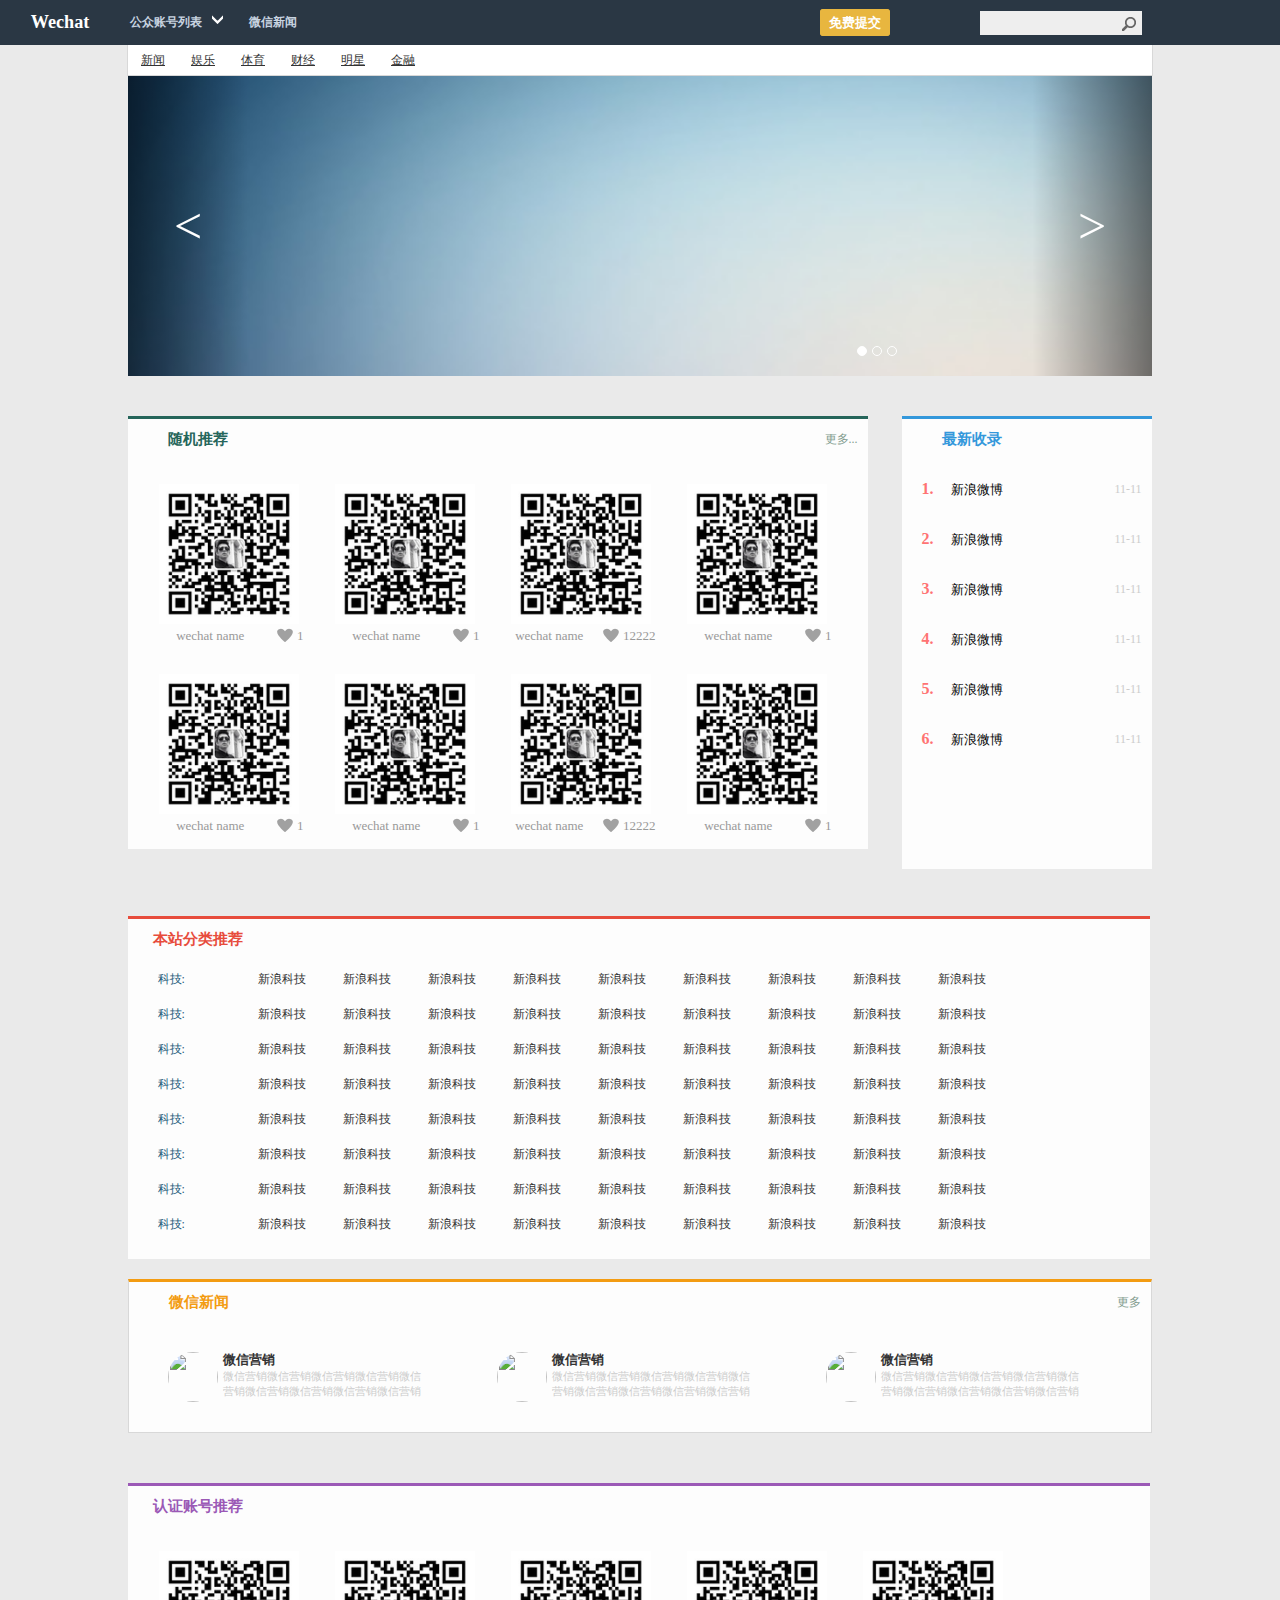
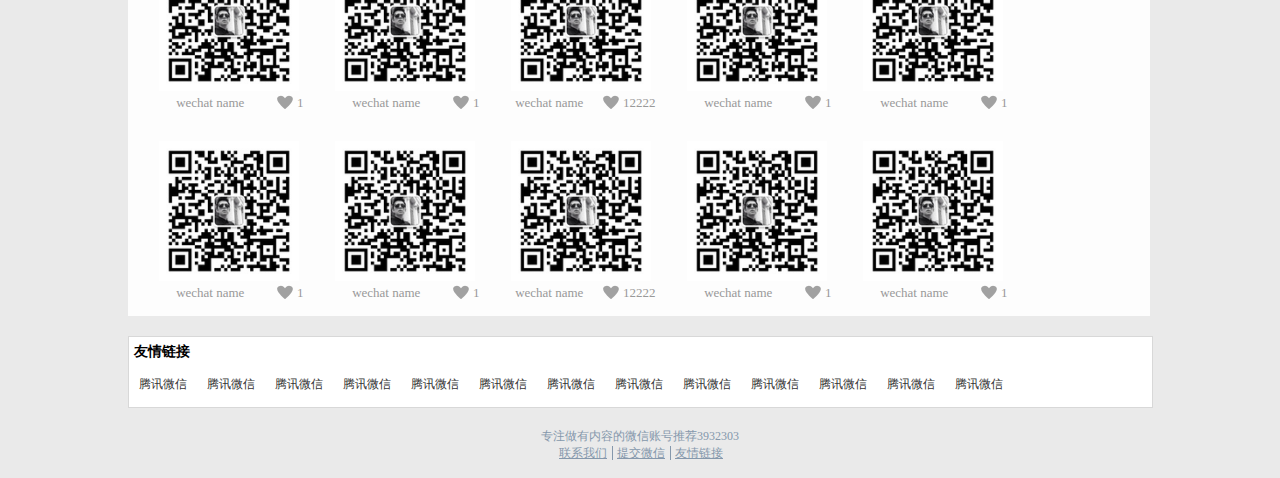
==== commit 3771ac5a: "update" ====
--- a/html/index.html
+++ b/html/index.html
@@ -49,9 +49,9 @@
 		<div class="body">
 			<div class="module_area">
 				<div class="module_left">
-					<div class="rand_module wc_module">
-						<div class="module_header">
-							<h3  style="border-color:#F13C73;">随机推荐</h3>
+					<div class="rand_module wc_module green">
+						<div class="module_header green_header">
+							<h3 class="green_font">随机推荐</h3>
 							<a class="more">更多...</a>
 						</div>
 						<ul class="module_body">
@@ -118,9 +118,9 @@
 						</ul>
 					</div>
 				</div>
-				<div class="module_right wc_module">
-					<div class="module_header">
-						<h3  style="border-color:#35D4A4;">最新收录</h3>
+				<div class="module_right wc_module blue">
+					<div class="module_header blue_header">
+						<h3 class="blue_font">最新收录</h3>
 						<!-- <a class="more">更多...</a> -->
 					</div>
 					<div class="module_body">
@@ -158,9 +158,9 @@
 						</ul>
 					</div>
 				</div>
-				<div class="pop_wc wc_module">
+				<div class="pop_wc wc_module pink">
 					<div class="module_header">
-						<h3  style="border-color:#FFD100;">本站分类推荐</h3>
+						<h3 class="pink_font">本站分类推荐</h3>
 					</div>
 					<div class="pop_wc_item">
 						<h3>科技:</h3>
@@ -275,9 +275,9 @@
 						</ul>
 					</div>
 				</div>
-				<div class="wc_news wc_module">
+				<div class="wc_news wc_module wc_news_bgcolor">
 					<div class="module_header">
-						<h3  style="border-color:#B691C8;">微信新闻</h3>						
+						<h3 class="wc_news_font">微信新闻</h3>						
 						<span class="more">更多</span>
 					</div>
 					<div class="module_body">
@@ -304,9 +304,9 @@
 						</div>											
 					</div>
 				</div>
-				<div class="module_verify wc_module">
+				<div class="module_verify wc_module vc_bgcolor">
 					<div class="module_header">
-						<h3  style="border-color:#8D3A2B;">认证账号推荐</h3>
+						<h3 class="vc_font">认证账号推荐</h3>
 					</div>
 					<div class="module_body">
 						<li>
--- a/css/global.css
+++ b/css/global.css
@@ -1,16 +1,16 @@
 body,div,dl,dt,dd,ul,ol,li,h1,h2,h3,h4,h5,h6,pre,form,fieldset,input,textarea,p,blockquote,th,td{padding:0;margin:0;font-family:微软雅黑;}
 input,textarea{ outline:none; }
 textarea{ resize:none;}
-body{font-family:Arial;background-color:#f2f2f2;}
-.wrapper{margin:auto;width:100%;min-height:768px;overflow:hidden;height:100%;background:url(../images/bg.gif);}
-.header{height:45px;width:100%;background-color:#333;color:#ddd;line-height:45px;font-size:14px;position:fixed;z-index:9999;}
+body{font-family:Arial;background-color:#eaeaea;}
+.wrapper{margin:auto;width:100%;min-height:768px;overflow:hidden;height:100%;/*background:url(../images/bg.gif);*/}
+.header{height:45px;width:100%;background-color:#2a3744;color:#c7d3e0;line-height:45px;font-size:14px;position:fixed;z-index:10000;font-weight:bold;}
 .header_content{margin:auto;height:40px;width:1280px;}
-.logo_area{float:left;height:45px;width:120px;text-align:center;font-size:2.3em;color:#FFF;}
+.logo_area{float:left;height:45px;width:120px;text-align:center;font-size:1.3em;color:#FFF;}
 .menu_area{float:left;min-width:700px;}
 .menu_area ul{width:700px;height:40px;}
 .menu_area li{float:left;list-style:none;min-width:60px;text-align:center;width:auto;cursor:pointer;font-size:12px;padding-left:10px;padding-right:10px;}
 .menu_area li:last-child{padding-left:10px;padding-right:10px;}
-.menu_area li:hover{background-color:#70D4AB;color:#FFF;}
+.menu_area li:hover{background-color:#6d8299;color:#FFF;}
 
 .search_area{float:right;width:300px;}
 .search_area input{border:1px solid #EEE;height:22px;width:160px;background-color:#EEE;}
@@ -32,17 +32,17 @@
 .sl_btn{position:absolute;}
 .module_area{min-height:500px;width:1024px;overflow:hidden;margin-top:10px;}
 .module_left{min-height:500px;width:750px;overflow:hidden;float:left;}
-.wc_module.module_right{border:1px solid #D8D8D8;height:450px;width:250px;float:right;}
-.rand_module{border:1px solid #EEE;width:740px;;height:300px;}
-.wc_module{background-color:#FFF;border-color:#D8D8D8;min-height:150px;height:auto;overflow:hidden;}
-.module_header{border-bottom:1px solid #D8D8D8;height:40px;line-height:40px;}
-.module_header h3{border-bottom:3px solid #C2E7D2;width:120px;text-align:center;height:37px;font-size:15px;float:left;}
+.wc_module.module_right{/*border:1px solid #D8D8D8;*/height:450px;width:250px;float:right;}
+.rand_module{/*border:1px solid #EEE;*/width:740px;;height:300px;}
+.wc_module{background-color:#FDFDFD;min-height:150px;height:auto;overflow:hidden;}
+.module_header{/*border-bottom:1px solid #D8D8D8;*/height:40px;line-height:40px;/*background-color:#FAC8C8;*/}
+.module_header h3{/*border-bottom:3px solid #C2E7D2;*/width:120px;text-align:center;height:37px;font-size:15px;float:left;padding-left: 10px;padding-right: 10px;}
 .more{float:right;color:#829C8E;text-align:center;font-size:12px;cursor:pointer;margin-right:10px;}
 .more:hover{color:#333;}
 
-.module_body{height:400px;}
+.module_body{min-height:100px;}
 .module_body li{height:180px;margin:10px;list-style:none;}
-.qr_item{border:1px solid #D8D8D8;float:left;height:170px;width:170px;margin-left:6px;text-align:center;cursor:pointer;}
+.qr_item{/*border:1px solid #D8D8D8;*/float:left;height:170px;width:170px;margin-left:6px;text-align:center;cursor:pointer;padding-top:10px;}
 .qr_item:hover{background-color: #D8D8D8;}
 .qr_item img{height:140px;margin-top: 5px;}
 .qr_control{font-size:13px;}
@@ -51,7 +51,7 @@
 .wc_good:hover{color:#333;background-position:0 -48px;}
 
 .new_wc{}
-.new_wc li{border-bottom:1px solid #EEE;height:40px;line-height:40px;}
+.new_wc li{/*border-bottom:1px solid #EEE;*/height:40px;line-height:40px;}
 .new_wc .order{margin-left:10px;color:#FF7373;font-weight:bold;}
 .new_wc .new_wc_title{margin-left:10px;font-size:13px;padding:3px;}
 .new_wc .new_wc_title:hover{color:#FF7373;cursor:pointer;}
@@ -74,16 +74,16 @@
 .sl_btn{height:300px;width:120px;position:absolute;text-align:center;font-size:50px;line-height:300px;cursor:pointer;color:#FFF;}
 
 
-.pop_wc{float:left;width:1022px;border:1px solid #D8D8D8;padding-bottom: 20px;}
+.pop_wc{float:left;width:1022px;/*border:1px solid #D8D8D8;*/padding-bottom: 20px;}
 .pop_wc_item{height:30px;margin-top:5px;padding-left: 20px;width:100%;}
-.pop_wc_item:hover{background-color:#ECD5A8;}
+.pop_wc_item:hover{background-color:#FFF3DD;}
 .pop_wc_item ul{float:left;margin-left:15px;height:30px;line-height:30px;font-size:12px;}
 .pop_wc_item ul li{float:left;list-style:none;margin-left:5px;width:80px;}
 .pop_wc_item ul li a{color:#333;text-decoration:none;}
 .pop_wc_item ul li a:hover{color:#FF7373;text-decoration:underline;}
 .pop_wc_item h3{float:left;font-size:12px;height:30px;line-height:30px;margin-left:10px;font-weight:normal;color:#245A7A;width:80px;}
 
-.module_verify{width:1022px;border:1px solid #D8D8D8;height:auto;float:left;margin-top:50px;}
+.module_verify{width:1022px;/*border:1px solid #D8D8D8;*/height:auto;float:left;margin-top:50px;}
 
 .footer{height:50px;width:1024px;margin:auto;margin-top:20px;text-align:center;color:#8598AC;}
 .footer p{font-size:12px;}
@@ -92,7 +92,7 @@
 
 .new_wc_date{float:right;color:#CCC;font-size:12px;}
 
-a.join{border:1px solid #70D4AB;padding:5px 8px 5px 8px;background-color:#70D4AB;text-decoration:none;color:#FFF;font-size:13px;border-radius:3px;}
+a.join{border:1px solid #e8b63f;padding:5px 8px 5px 8px;background-color:#e8b63f;text-decoration:none;color:#FFF;font-size:13px;border-radius:3px;}
 
 .links{border:1px solid #D8D8D8;height:70px;font-size:12px;margin-top:20px;background-color:#FFF;}
 .links .friendLinks{}
@@ -107,4 +107,77 @@
 .wc_news_item img{height:50px;border-radius:50px;width:50px;float:left;}
 .wc_news_shot{float:left;width:200px;height:50px;margin-left:5px;font-size:11px;color:#ccc;}
 .wc_news_shot h3{color:#333;}
-.wc_news_shot p:hover{color:#B691C8;}+.wc_news_shot p:hover{color:#B691C8;}
+
+.category_holder{width:1024px;background-color:#FDFDFD;min-height:768px;hight:auto;overflow:hidden;}
+.join.for_cate{border-color:#FF4040;float:left;height:18px;line-height:18px;margin-top:5px;margin-right:20px;background-color:#FF4040;cursor: pointer;}
+
+.pager{border-top:1px solid #dbdbdb;margin:20px;width:700px;height:50px;padding-top:60px;}
+.previou_page{float:left;background-color:#dbdbdb;color:#4d4d4d;opacity:0.4;}
+.next_page{float:right;background-color:#dbdbdb;}
+.pager_ul{height:30px;float:left;width:250px;text-align:center;margin-left:200px;}
+.pager_ul li{float:left;list-style:none;margin-left:20px;font-size:12px;font-weight:bold;color:#8e8e8e;padding:5px;}
+.pager_ul li:hover{background-color:#dbdbdb;cursor:pointer;color:#2a3744;}
+.pager_btn{font-size:12px;padding-left:10px;padding-right:10px;height:25px;line-height:25px;font-weight:bold;cursor:pointer;color:#4d4d4d;}
+
+.pager_item.current{text-decoration: underline;color:#4d4d4d;}
+.category_left{width:750px;float:left;}
+.category_right{float:right;min-height:400px;width:250px;margin:5px;margin-top:0;background-color:#FFF;/*border-right:3px solid #7A869C;*/}
+
+.random_header{border-bottom:1px solid #dbdbdb;height:35px;position:relative;}
+.header_item{position:absolute;bottom:-1px;border-top:1px solid #dbdbdb;border-left:1px solid #dbdbdb;border-right:1px solid #dbdbdb;height:35px;line-height:35px;width:120px;text-align:center;color:#4d4d4d;font-size:12px;font-weight:bold;border-bottom:1px solid #FFF;}
+
+.category_right_list{margin-top:20px;}
+.category_right_list ul{font-size:13px;}
+.category_right_list ul li{padding:5px;list-style:none;color:#8e8e8e;width:240px;height:20px;}
+.category_right_list ul li:hover{color:#2a3744;font-weight:bold;cursor:pointer;}
+
+.detail_holder.category_holder{background-color:transparent;}
+.detail_container{background-color:#FFF;height:400px;width:770px;overflow: hidden;position: relative;}
+.special_bg{border:1px solid;height:400px;width:770px;-webkit-filter:blur(7px);-moz-filter:blur(7px);filter:url(blur.svg#blur);filter: progid:DXImageTransform.Microsoft.Blur(PixelRadius='3');}
+.special_bg>img{width:100%;height:100%;}
+
+.right_header{height:40px;line-height:40px;padding-left:10px;font-size:15px;font-weight:bold;color:#2a3744;}
+
+.item_content{width:170px;display:block;float:left;padding-left:10px;}
+.item_date{width:50px;float:left;}
+.wcd_information{background-color:rgba(255,255,255,0.5);;height:270px;overflow:hidden;width:450px;margin:20px;position: absolute;z-index: 9999;}
+.wcd_ercode{height:200px;width:200px;float:left;}
+.wcd_ercode>img{height:200px;}
+.wcd_name,.wcd_id{background-color:transparent;width:220px;float:left;height:30px;line-height:30px;margin-top:10px;text-align:left;padding-left:20px;color:#FFF;font-weight:lighter;}
+
+.wcd_control{background-color:#efefef;position:absolute;height:40px;width:220px;bottom:120px;right:15px;}
+
+.con_btn{height:40px;width:40px;float:left;margin-left:25px;cursor: pointer;}
+.like{background:url('../images/icons_b.png') -265px 5px no-repeat;}
+.like:hover{background:url('../images/icons_b_2.png') -265px 5px no-repeat;}
+.share{background:url('../images/icons_b.png') -355px -85px no-repeat;}
+.share:hover{background:url('../images/icons_b_6.png') -355px -85px no-repeat;}
+.comment{background:url('../images/icons_b.png') -625px -85px no-repeat;}
+.comment:hover{background:url('../images/icons_b_6.png') -625px -85px no-repeat;}
+.wcd_des{position:absolute;background-color:rgba(0,0,0,0.5);color:#FFF;bottom:0;left:40px;height:60px;padding:5px;font-size:13px;font-weight:lighter;width:500px;z-index: 999;left:0;}
+
+
+.contact_wc{border-left:3px solid #74234C;min-height:400px;float:left;width:1022px;background-color:#fefefe;margin-top:30px;height:auto;overflow: hidden;}
+.contact_wc_header{width:100%;height:40px;background-color:#F5E1EB;}
+.contact_wc_header h3{font-size:16px;padding-left:10px;padding-top:5px;color:#74234C;}
+
+.red{border-top:3px solid #F13C73;}
+.red_font{color:#F13C73;}
+
+.green{border-top:3px solid #25655A;}
+.green_header{/*background-color:#ADD9D0;*/}
+.green_font{color:#25655A;}
+
+.blue{border-top:3px solid #3498db;}
+.blue_header{/*background-color:#CEE5E5;*/}
+.blue_font{color:#3498db;}
+
+.pink{border-top:3px solid #e74c3c;}
+.pink_font{color:#e74c3c;}
+
+.wc_news_bgcolor{border-top:3px solid #f39c12;}
+.wc_news_font{color:#f39c12;}
+
+.vc_bgcolor{border-top:3px solid #9b59b6;}
+.vc_font{color:#9b59b6;}